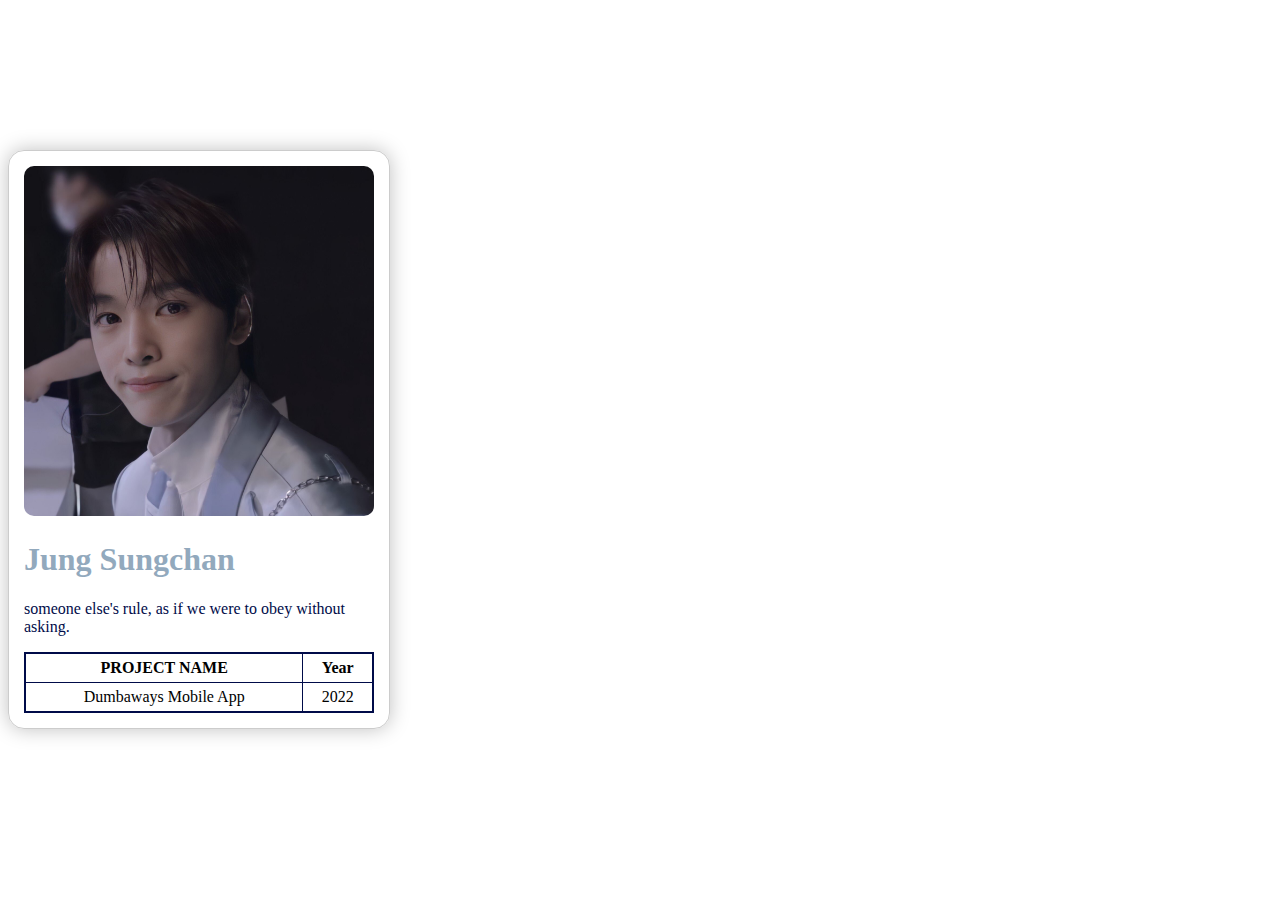
==== index.html @ 01e2d4f6 "first push" ====
<!DOCTYPE html>
<head>
  <title>Creating Card</title>
</head>
<body>
  <div style="
  margin-top: 150px;
  width: 350px;
  border-radius: 16px;
  padding: 15px;
  border: 1px solid #00000033;
  box-shadow: 0px 0px 20px #00000040;
  ">
    <div class="image">
        <img src="sungchan2.jpg" alt="my image" style="width: 100%; border-radius: 10px;"/>
    </div>
    <div>
        <h1 style="text-align: left; color: #92A9BD;">Jung Sungchan</h1>
    </div>
    <div>
        <p style="text-align: left; color: #000B49">someone else's rule, as if we were to obey without asking.</p>
    </div>
    <table border="1" style="
    width: 100%;
    border: 2px solid #000B49;
    border-radius: 10px;
    border-collapse: collapse;
    ">
    <tr>
        <th style="padding: 5px">PROJECT NAME</th>
        <th>Year</th>
    </tr>
    <tr>
        <td style="padding: 5px; text-align: center">Dumbaways Mobile App</td>
        <td style="padding: 5px; text-align: center;">2022</td>
    </tr>
    </table>
  </div>
</body>
</html>
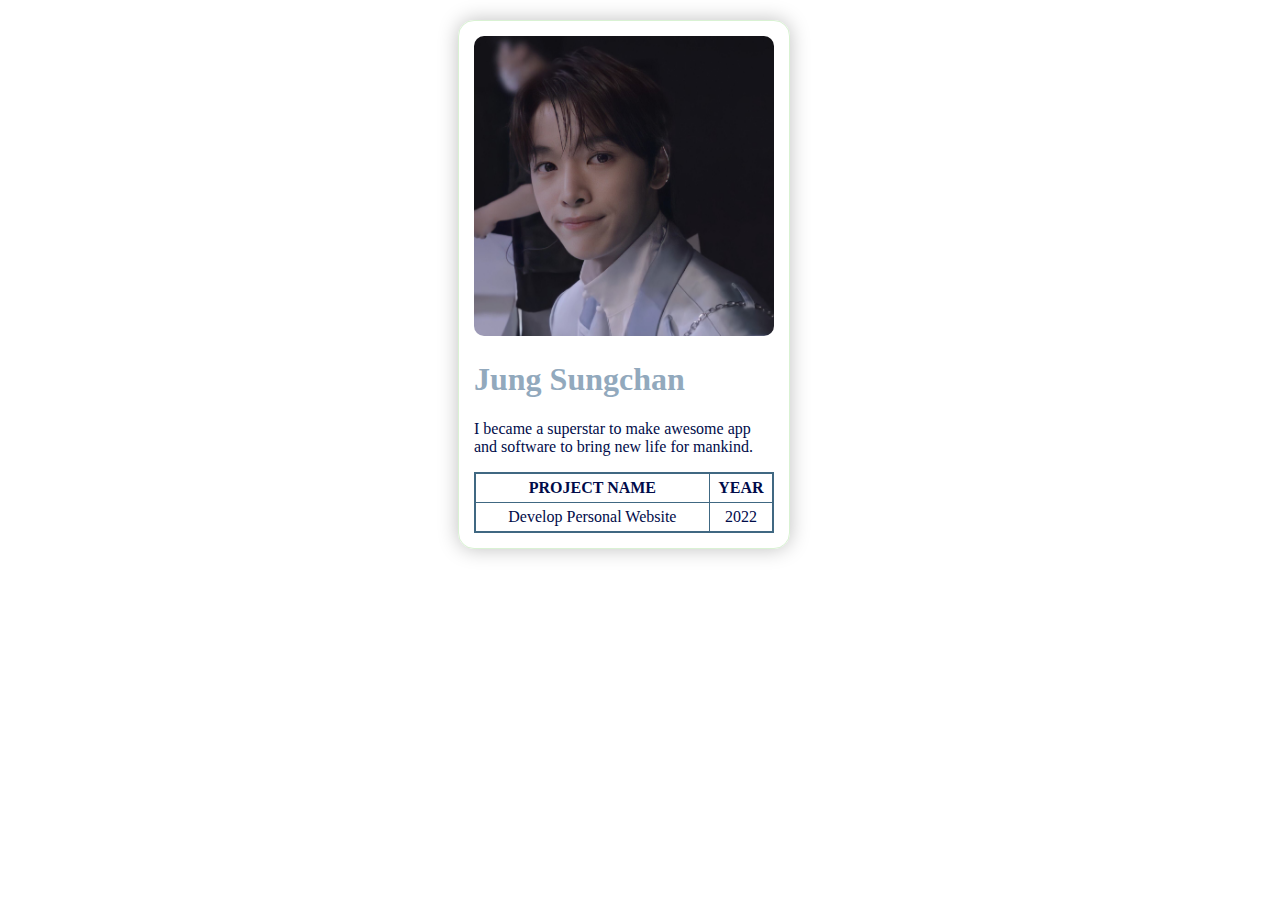
==== commit e14424bf: "first push" ====
--- a/index.html
+++ b/index.html
@@ -4,11 +4,13 @@
 </head>
 <body>
   <div style="
-  margin-top: 150px;
-  width: 350px;
+  margin-top: 20px;
+  margin-left: 450px;
+  margin-right: 450px;
+  width: 300px;
   border-radius: 16px;
   padding: 15px;
-  border: 1px solid #00000033;
+  border: 1px solid #41be2233;
   box-shadow: 0px 0px 20px #00000040;
   ">
     <div class="image">
@@ -18,21 +20,21 @@
         <h1 style="text-align: left; color: #92A9BD;">Jung Sungchan</h1>
     </div>
     <div>
-        <p style="text-align: left; color: #000B49">someone else's rule, as if we were to obey without asking.</p>
+        <p style="text-align: left; color: #000B49">I became a superstar to make awesome app and software to bring new life for mankind.</p>
     </div>
     <table border="1" style="
     width: 100%;
-    border: 2px solid #000B49;
+    border: 2px solid #406882;
     border-radius: 10px;
     border-collapse: collapse;
     ">
     <tr>
-        <th style="padding: 5px">PROJECT NAME</th>
-        <th>Year</th>
+        <th style="padding: 5px; color: #000B49;">PROJECT NAME</th>
+        <th style="color: #000B49;">YEAR</th>
     </tr>
     <tr>
-        <td style="padding: 5px; text-align: center">Dumbaways Mobile App</td>
-        <td style="padding: 5px; text-align: center;">2022</td>
+        <td style="padding: 5px; text-align: center; color: #000B49;">Develop Personal Website</td>
+        <td style="padding: 5px; text-align: center; color: #000B49;">2022</td>
     </tr>
     </table>
   </div>
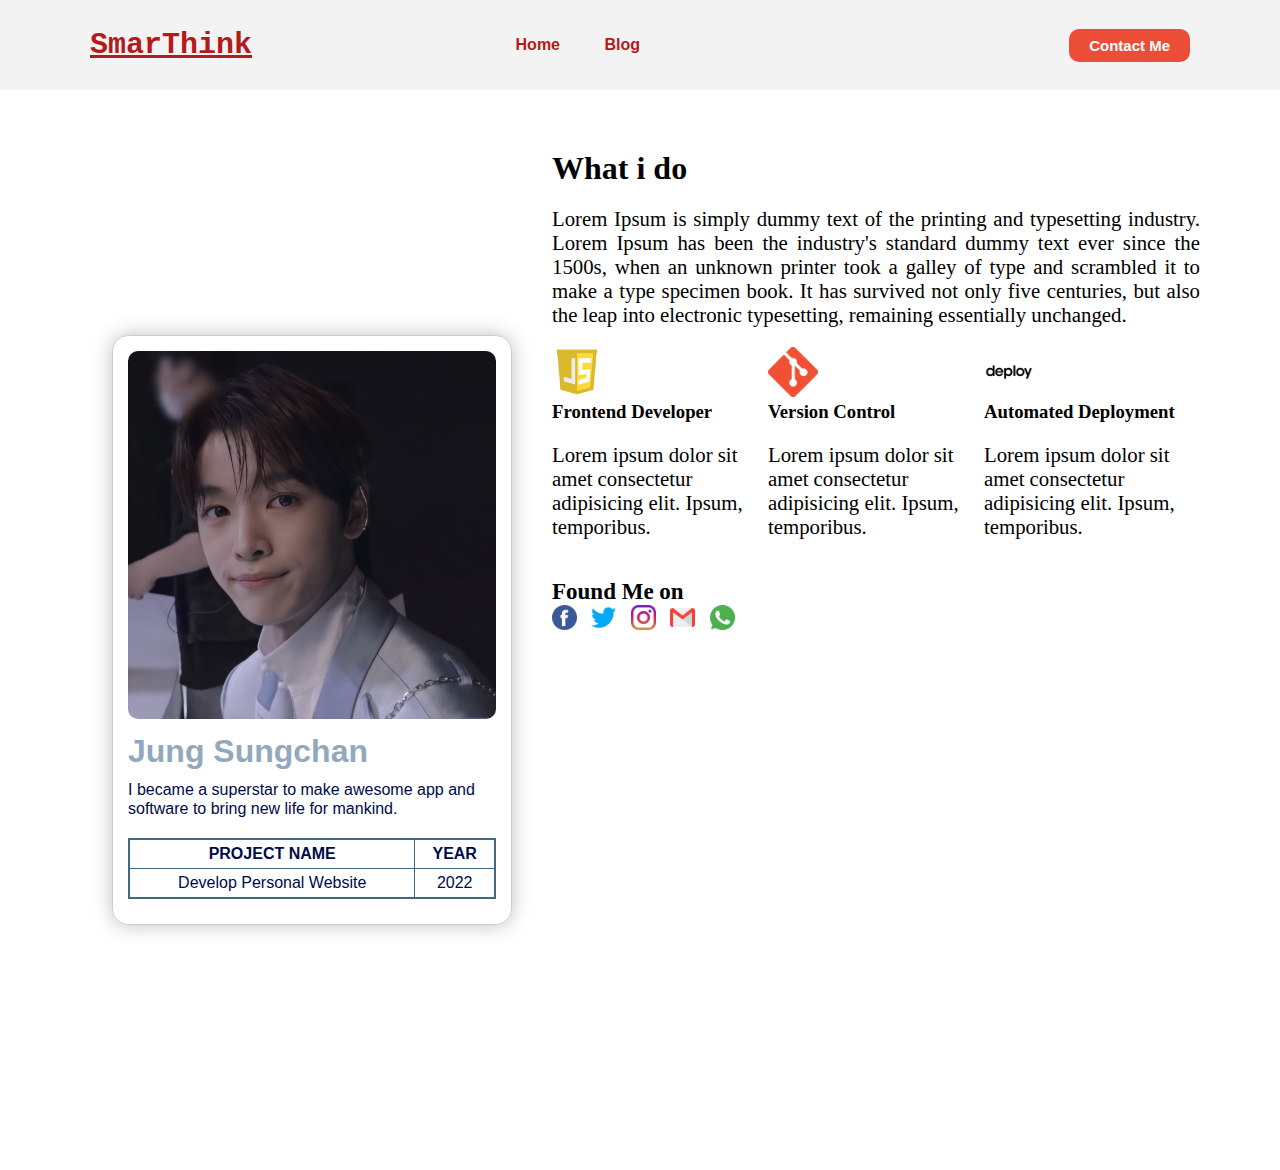
==== commit 1b728674: "first push" ====
--- a/index.html
+++ b/index.html
@@ -1,42 +1,102 @@
 <!DOCTYPE html>
-<head>
-  <title>Creating Card</title>
-</head>
-<body>
-  <div style="
-  margin-top: 20px;
-  margin-left: 450px;
-  margin-right: 450px;
-  width: 300px;
-  border-radius: 16px;
-  padding: 15px;
-  border: 1px solid #41be2233;
-  box-shadow: 0px 0px 20px #00000040;
-  ">
-    <div class="image">
-        <img src="sungchan2.jpg" alt="my image" style="width: 100%; border-radius: 10px;"/>
+<html>
+  <head>
+    <title>Layouting & Linking</title>
+    <link rel="stylesheet" href="style.css" />
+  </head>
+  <body>
+    <!-- NavBar -->
+    <nav>
+      <div class="left-side">
+        <a href="index.html">
+            <div class="logo"><a href=''>SmarThink</a></div>
+        </a>
+        <ul>
+          <li>
+            <a href="index.html" class="list-active">Home</a>
+          </li>
+          <li>
+            <a href="#">Blog</a>
+          </li>
+        </ul>
+      </div>
+      <div class="right-side">
+        <a href="contact.html"> Contact Me </a>
+      </div>
+    </nav>
+
+    <!--CARD PROFILE-->
+    <div class="personal">
+        <div class="left">
+          <div class="card">
+                <div class="image">
+                  <img src="sungchan2.jpg" alt="my image" />
+                </div>
+
+                <div class="header">
+                  <h1>Jung Sungchan</h1>
+                </div>
+
+                <div class="content">
+                 <p>I became a superstar to make awesome app and software to bring new life for mankind.</p>
+
+                <table border="1">
+                    <tr>
+                      <th>PROJECT NAME</th>
+                      <th>YEAR</th>
+                    </tr>
+
+                    <tr>
+                      <td>Develop Personal Website</td>
+                      <td>2022</td>
+                    </tr>
+                </table>
+            </div>
+        </div>
     </div>
-    <div>
-        <h1 style="text-align: left; color: #92A9BD;">Jung Sungchan</h1>
+    <div class="right">
+        <div>
+
+          <h1>What i do</h1>
+          <p>Lorem Ipsum is simply dummy text of the printing and typesetting
+            industry. Lorem Ipsum has been the industry's standard dummy text
+            ever since the 1500s, when an unknown printer took a galley of type
+            and scrambled it to make a type specimen book. It has survived not
+            only five centuries, but also the leap into electronic typesetting,
+            remaining essentially unchanged.
+          </p>
+
+            <span class="skill">
+                <span>
+                  <img src="javascript.png" alt="" />
+                  <h3>Frontend Developer</h3>
+                  <p>Lorem ipsum dolor sit amet consectetur adipisicing elit. Ipsum, temporibus.</p>
+                </span>
+
+                <span>
+                  <img src="git2.png" alt="" />
+                  <h3>Version Control</h3>
+                  <p>Lorem ipsum dolor sit amet consectetur adipisicing elit. Ipsum, temporibus.</p>
+                </span>
+
+                <span>
+                  <img src="deploy.png" alt="" />
+                  <h3>Automated Deployment</h3>
+                  <p>Lorem ipsum dolor sit amet consectetur adipisicing elit. Ipsum, temporibus.</p>
+                </span>
+            </span>
+
+          <span class="sosmed-list">
+            <h1>Found Me on</h1>
+
+            <a href="facebook.com"><img src="facebook.png" alt="facebook" target="_blank"/></a>
+            <a href="twitter.com"><img src="twitter.png" alt="twitter" target="_blank"/></a>
+            <a href="instagram.com"><img src="instagram.png" alt="instagram" target="_blank"/></a>
+            <a href="mail.com"><img src="gmail.png" alt="mail" target="_blank"/></a>
+            <a href="wa.me/081511148133"><img src="whatsapp.png" alt="whatsapp" target="_blank"/></a>
+          </span>
+        </div>
+      </div>
     </div>
-    <div>
-        <p style="text-align: left; color: #000B49">I became a superstar to make awesome app and software to bring new life for mankind.</p>
-    </div>
-    <table border="1" style="
-    width: 100%;
-    border: 2px solid #406882;
-    border-radius: 10px;
-    border-collapse: collapse;
-    ">
-    <tr>
-        <th style="padding: 5px; color: #000B49;">PROJECT NAME</th>
-        <th style="color: #000B49;">YEAR</th>
-    </tr>
-    <tr>
-        <td style="padding: 5px; text-align: center; color: #000B49;">Develop Personal Website</td>
-        <td style="padding: 5px; text-align: center; color: #000B49;">2022</td>
-    </tr>
-    </table>
-  </div>
-</body>
+  </body>
 </html>--- a/style.css
+++ b/style.css
@@ -0,0 +1,253 @@
+* {
+    margin: 0;
+    padding: 0;
+    box-sizing: border-box;
+    font-family: "Poppins", sans-serif;
+}
+
+/* Form Contact */
+
+.form-contact {
+    height: 100vh;
+    display: flex;
+    justify-content: center;
+    align-items: center;
+}
+  
+.form-contact form label {
+    font-size: 15px;
+    font-weight: 400;
+}
+  
+.form-contact form input, textarea {
+    width: 100%;
+    font-size: 20px;
+    font-weight: 40;
+    padding: 8px;
+    margin-top: 5px;
+    margin-bottom: 15px;
+    background: #f4f3f3;
+    border: 1px solid #c4c4c4;
+    border-radius: 8px;
+}
+
+.form-contact form select{
+    width: 100%;
+    font-size: 15px;
+    font-weight: 40;
+    padding: 8px;
+    margin-top: 5px;
+    margin-bottom: 15px;
+    background: #f4f3f3;
+    border: 1px solid #c4c4c4;
+    border-radius: 8px;
+}
+  
+.form-contact form textarea {
+    height: 90px;
+}
+  
+.form-contact form button {
+    padding: 8px 30px;
+    font-size: 17px;
+    background: #ec4d37;
+    border-radius: 10px;
+    border: none;
+    color: #fff;
+    cursor: pointer;
+}
+
+/* Navbar */
+nav {
+    display: flex;
+    background: #f4f3f3;
+    height: 10vh;
+}
+  
+nav div {
+    display: flex;
+    align-items: center;
+    flex: 50%;
+}
+  
+nav div.left-side {
+    padding-left: 90px;
+}
+
+.logo a {
+    font-size: 30px;
+    font-weight: 800;
+    float: left;
+    font-family: courier;
+    color: #b61919;
+}
+  
+nav div.right-side {
+    padding-right: 90px;
+    display: flex;
+    justify-content: flex-end;
+}
+  
+nav ul {
+    list-style-type: none;
+    margin-left: 40px;
+}
+  
+nav ul li {
+    display: inline;
+    margin-left: 40px;
+}
+  
+nav ul li a {
+    color: #b61919;
+    text-decoration: none;  
+    font-weight: bold;
+}
+  
+nav ul li a.list-active {
+    color: #b61919;
+    font-weight: 700;
+}
+
+nav .right-side a {
+    font-size: 15px;
+    padding: 8px 20px;
+    background-color: #ec4d37;
+    border: none;
+    border-radius: 10px;
+    color: #fff;
+    font-weight: bold;
+    text-decoration: none;
+}
+
+/* Card Profile */
+
+.personal {
+    display: flex;
+    height: 120vh;
+}
+  
+.personal .left {
+    flex: 40%;
+    display: flex;
+    justify-content: flex-end;
+    align-items: center;
+}
+  
+.card {
+    width: 400px;
+    border: 1px solid #00000033;
+    border-radius: 16px;
+    padding: 15px 15px 25px 15px;
+    box-shadow: 0px 0px 20px #00000040;
+}
+  
+.card .image img {
+    width: 100%;
+    border-radius: 10px;
+}
+  
+.card .header h1 {
+    text-align: left;
+    margin: 10px 0;
+    color: #92A9BD;
+}
+  
+.card .content p {
+    text-align: left;
+    color: #000B49;
+    line-height: 120%;
+    margin-bottom: 20px;
+}
+  
+.card .content table {
+    width: 100%;
+    border: 2px solid #406882;
+    border-radius: 10px;
+    border-collapse: collapse;
+}
+  
+.card .content table tr th {
+    font-weight: 600;
+    padding: 5px;
+    color: #000B49;
+}
+  
+.card .content table tr td {
+    font-weight: 300;
+    padding: 5px;
+    text-align: center;
+    color: #000B49;
+}
+
+.personal .right {
+    flex: 60%;
+    display: flex;
+    position: relative;
+}
+  
+.personal .right div {
+    position: absolute;
+    top: 60px;
+    left: 40px;
+    right: 80px;
+}
+
+.personal .right div h1{
+    text-align: justify;
+    font-family: gill sans;
+}
+  
+.personal .right div p {
+    text-align: justify;
+    color: #000000;
+    margin-top: 20px;
+    margin-bottom: 20px;
+    font-family: putara;
+    font-size: 1.3em;
+}
+  
+.personal .right .skill {
+    display: flex;
+}
+  
+.personal .right .skill span {
+    flex: 1;
+    margin-right: 10px;
+}
+  
+.personal .right .skill img {
+    width: 50px;
+    height: 50px;
+    object-fit: cover;
+}
+
+.personal .right .skill h3{
+    font-family: gill sans;
+
+}
+
+.personal .right .skill p {
+    text-align: left;
+}
+
+.personal .right .sosmed-list {
+    position: absolute;
+    margin-top: 20px;
+}
+  
+.personal .right .sosmed-list a {
+    cursor: pointer;
+    margin-right: 10px;
+}
+  
+.personal .right .sosmed-list a img {
+    cursor: pointer progress;
+    width: 25px;
+}
+
+.personal .right .sosmed-list h1{
+    text-align: justify;
+    font-family: geneva;
+    font-size: 23px;
+}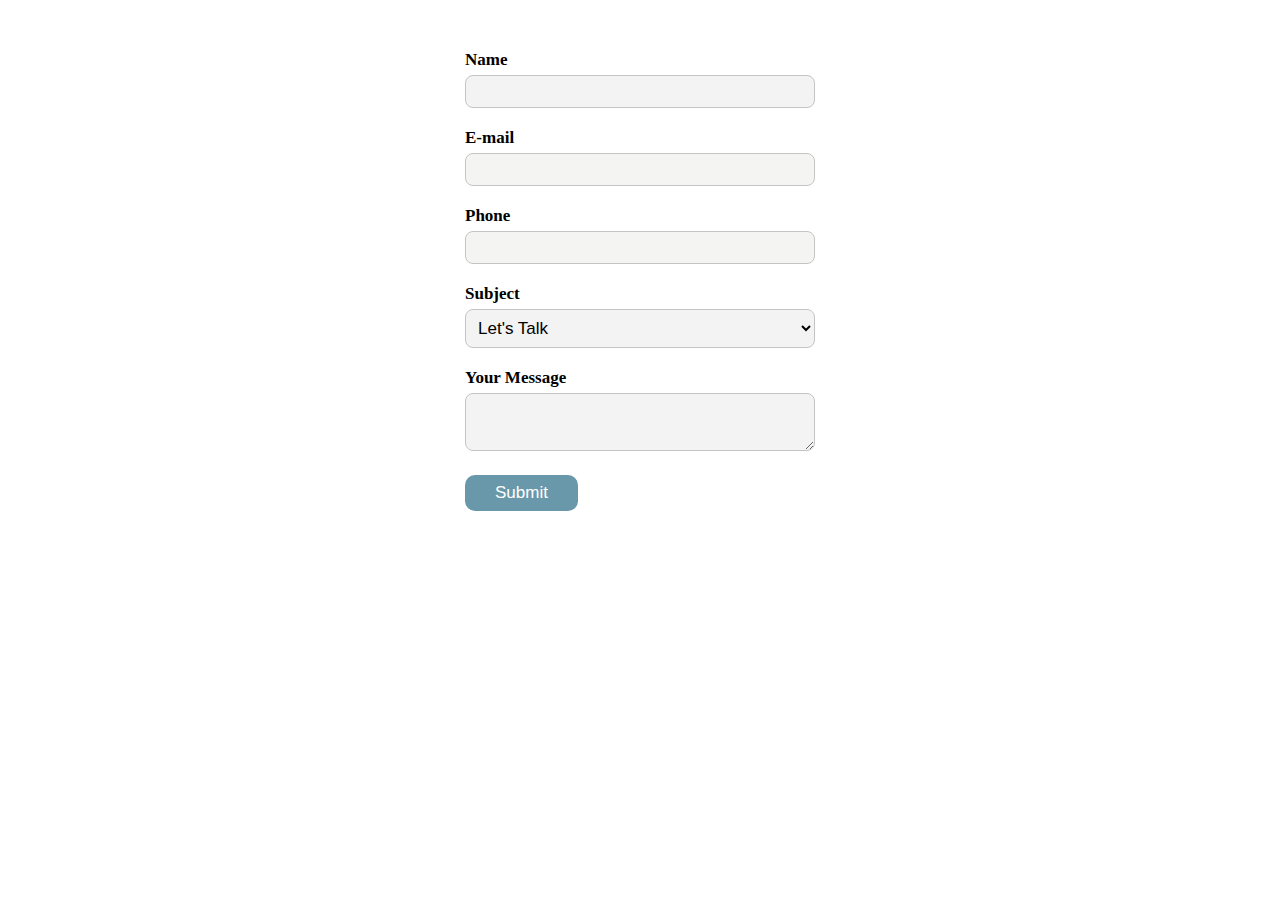
==== commit fe2f1f87: "first push" ====
--- a/index.html
+++ b/index.html
@@ -1,102 +1,84 @@
 <!DOCTYPE html>
-<html>
-  <head>
-    <title>Layouting & Linking</title>
-    <link rel="stylesheet" href="style.css" />
-  </head>
-  <body>
-    <!-- NavBar -->
-    <nav>
-      <div class="left-side">
-        <a href="index.html">
-            <div class="logo"><a href=''>SmarThink</a></div>
-        </a>
-        <ul>
-          <li>
-            <a href="index.html" class="list-active">Home</a>
-          </li>
-          <li>
-            <a href="#">Blog</a>
-          </li>
-        </ul>
-      </div>
-      <div class="right-side">
-        <a href="contact.html"> Contact Me </a>
-      </div>
-    </nav>
-
-    <!--CARD PROFILE-->
-    <div class="personal">
-        <div class="left">
-          <div class="card">
-                <div class="image">
-                  <img src="sungchan2.jpg" alt="my image" />
-                </div>
-
-                <div class="header">
-                  <h1>Jung Sungchan</h1>
-                </div>
-
-                <div class="content">
-                 <p>I became a superstar to make awesome app and software to bring new life for mankind.</p>
-
-                <table border="1">
-                    <tr>
-                      <th>PROJECT NAME</th>
-                      <th>YEAR</th>
-                    </tr>
-
-                    <tr>
-                      <td>Develop Personal Website</td>
-                      <td>2022</td>
-                    </tr>
-                </table>
+<html lang="en">
+<head>
+    <meta charset="UTF-8">
+    <meta http-equiv="X-UA-Compatible" content="IE=edge">
+    <meta name="viewport" content="width=device-width, initial-scale=1.0">
+    <title>CONTACT FORM</title>
+</head>
+<body>
+    <center>
+        <div style="width: 350px; margin-top: 50px;">
+            <form action="" style="text-align: left;">
+            <div>
+                <label for="name" style="font-size: 17px; font-weight: 700;">Name</label>
+                <input id="name" type="text" style="width: 100%; 
+                box-sizing: border-box; 
+                padding: 8px; 
+                margin-top: 5px; 
+                margin-bottom: 20px; 
+                background: #f4f3f3; 
+                border: 1px solid #c4c4c4; border-radius: 8px;"/>
             </div>
+            <div>
+                <label for="email" style="font-size: 17px; font-weight: 700">E-mail</label>
+                <input id="email" type="email" style="width: 100%; 
+                box-sizing: border-box; 
+                padding: 8px; 
+                margin-top: 5px; 
+                margin-top: 5px; 
+                margin-bottom: 20px; 
+                background: #f4f4f3; 
+                border: 1px solid #c4c4c4; border-radius: 8px;"/>
+            </div>
+            <div>
+                <label for="phone" style="font-size: 17px; font-weight: 700">Phone</label>
+                <input id="phone" type="text" style="width: 100%;
+                box-sizing: border-box;
+                padding: 8px;
+                margin-top: 5px;
+                margin-bottom: 20px;
+                background: #f4f4f3;
+                border: 1px solid #c4c4c4;
+                border-radius: 8px;"/>
+            </div>
+            <div>
+                <label for="subject" style="font-size: 17px; font-weight: 700">Subject</label>
+                <select id="subject" style="width: 100%;
+                box-sizing: border-box;
+                padding: 8px;
+                margin-top: 5px;
+                margin-bottom: 20px;
+                font-size: 17px;
+                background: #f4f3f3;
+                border: 1px solid #c4c4c4;
+                border-radius: 8px;">
+                    <option>Let's Talk</option>
+                    <option>Let's Collaboration</option>
+                    <option>I'm Hiring</option>
+                </select>
+            </div>
+            <div>
+                <label for="message" style="font-size: 17px; font-weight: 700">Your Message</label>
+                <textarea id="message" style="width: 100%;
+                box-sizing: border-box;
+                padding: 8px;
+                margin-top: 5px;
+                margin-bottom: 20px;
+                font-size: 17px;
+                background: #f4f3f3;
+                border: 1px solid #c4c4c4;
+                border-radius: 8px;"></textarea>
+            </div>
+            <button style="padding: 8px 30px;
+            font-size: 17px;
+            background: #6998AB;
+            border-radius: 10px;
+            border: none;
+            color: #fff;
+            cursor: progress;">Submit</button>
+            </form>
         </div>
-    </div>
-    <div class="right">
-        <div>
-
-          <h1>What i do</h1>
-          <p>Lorem Ipsum is simply dummy text of the printing and typesetting
-            industry. Lorem Ipsum has been the industry's standard dummy text
-            ever since the 1500s, when an unknown printer took a galley of type
-            and scrambled it to make a type specimen book. It has survived not
-            only five centuries, but also the leap into electronic typesetting,
-            remaining essentially unchanged.
-          </p>
-
-            <span class="skill">
-                <span>
-                  <img src="javascript.png" alt="" />
-                  <h3>Frontend Developer</h3>
-                  <p>Lorem ipsum dolor sit amet consectetur adipisicing elit. Ipsum, temporibus.</p>
-                </span>
-
-                <span>
-                  <img src="git2.png" alt="" />
-                  <h3>Version Control</h3>
-                  <p>Lorem ipsum dolor sit amet consectetur adipisicing elit. Ipsum, temporibus.</p>
-                </span>
-
-                <span>
-                  <img src="deploy.png" alt="" />
-                  <h3>Automated Deployment</h3>
-                  <p>Lorem ipsum dolor sit amet consectetur adipisicing elit. Ipsum, temporibus.</p>
-                </span>
-            </span>
-
-          <span class="sosmed-list">
-            <h1>Found Me on</h1>
-
-            <a href="facebook.com"><img src="facebook.png" alt="facebook" target="_blank"/></a>
-            <a href="twitter.com"><img src="twitter.png" alt="twitter" target="_blank"/></a>
-            <a href="instagram.com"><img src="instagram.png" alt="instagram" target="_blank"/></a>
-            <a href="mail.com"><img src="gmail.png" alt="mail" target="_blank"/></a>
-            <a href="wa.me/081511148133"><img src="whatsapp.png" alt="whatsapp" target="_blank"/></a>
-          </span>
-        </div>
-      </div>
-    </div>
-  </body>
+    </center>
+</body>
 </html>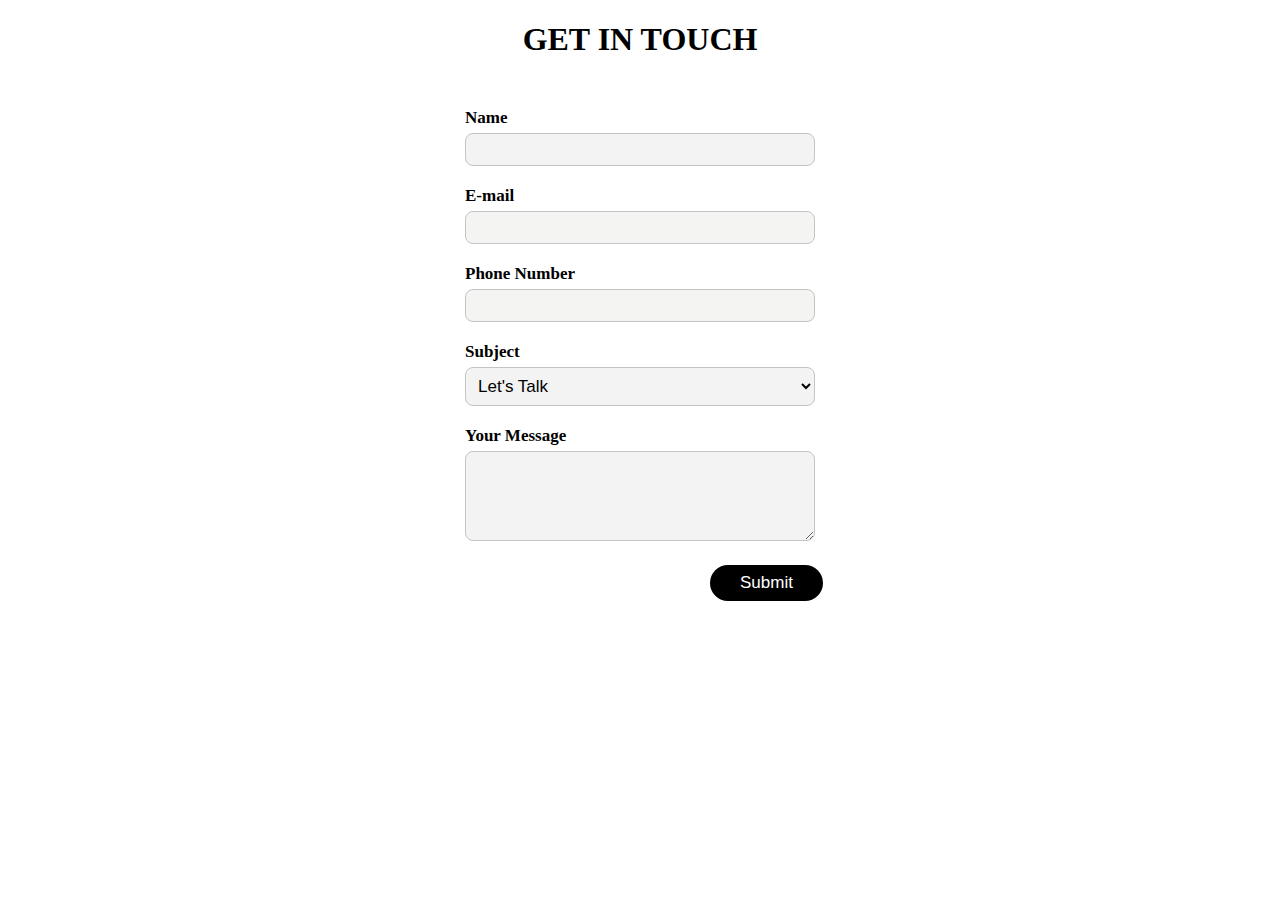
==== commit 0fff68ae: "first push" ====
--- a/index.html
+++ b/index.html
@@ -8,6 +8,7 @@
 </head>
 <body>
     <center>
+        <h1>GET IN TOUCH</h1>
         <div style="width: 350px; margin-top: 50px;">
             <form action="" style="text-align: left;">
             <div>
@@ -18,7 +19,8 @@
                 margin-top: 5px; 
                 margin-bottom: 20px; 
                 background: #f4f3f3; 
-                border: 1px solid #c4c4c4; border-radius: 8px;"/>
+                border: 1px solid #c4c4c4; 
+                border-radius: 8px;"/>
             </div>
             <div>
                 <label for="email" style="font-size: 17px; font-weight: 700">E-mail</label>
@@ -29,10 +31,11 @@
                 margin-top: 5px; 
                 margin-bottom: 20px; 
                 background: #f4f4f3; 
-                border: 1px solid #c4c4c4; border-radius: 8px;"/>
+                border: 1px solid #c4c4c4; 
+                border-radius: 8px;"/>
             </div>
             <div>
-                <label for="phone" style="font-size: 17px; font-weight: 700">Phone</label>
+                <label for="phone" style="font-size: 17px; font-weight: 700">Phone Number</label>
                 <input id="phone" type="text" style="width: 100%;
                 box-sizing: border-box;
                 padding: 8px;
@@ -65,6 +68,7 @@
                 padding: 8px;
                 margin-top: 5px;
                 margin-bottom: 20px;
+                height: 90px;
                 font-size: 17px;
                 background: #f4f3f3;
                 border: 1px solid #c4c4c4;
@@ -72,11 +76,12 @@
             </div>
             <button style="padding: 8px 30px;
             font-size: 17px;
-            background: #6998AB;
-            border-radius: 10px;
+            background: #000000;
+            border-radius: 20px;
             border: none;
             color: #fff;
-            cursor: progress;">Submit</button>
+            margin-left: 70%;
+            cursor: pointer;">Submit</button>
             </form>
         </div>
     </center>
